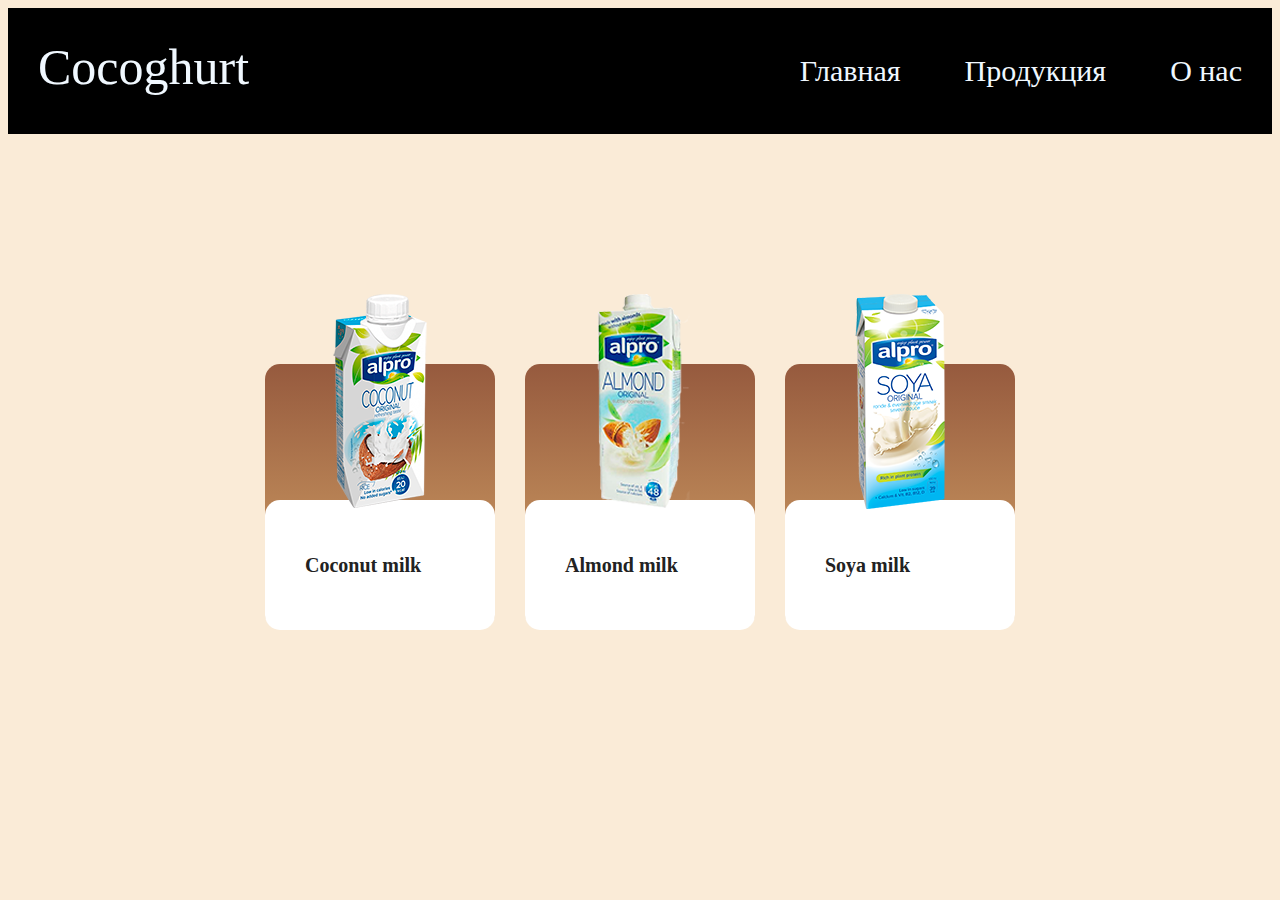
==== index.html @ db913103 "init" ====
<!DOCTYPE html>
<html lang="ru">
<head>
  <meta charset="UTF-8">
  <meta http-equiv="X-UA-Compatible" content="IE=edge">
  <meta name="viewport" content="width=device-width, initial-scale=1.0">
  <link rel="stylesheet" href="style.css">
  <title>Cocoghurt</title>
</head>
<body>
  <header>
    <div class="container">
      <a href="#" class="logo">Cocoghurt</a>
      <ul>
        <li><a href="#">Главная</a></li>
        <li><a href="#">Продукция</a></li>
        <li><a href="#">О нас</a></li>
      </ul>
    </div>
  </header>
  <section class="card-section">
    <div class="cards">
      <div class="card">
        <div class="card__top">
          <img src="img\pngegg2.png" alt="alpro-coconut" />
        </div>
        <div class="card__bottom">
          <div class="bottom-name">
            <p>Coconut milk</p>
          </div>
        </div>
      </div>
      <div class="card">
        <div class="card__top">
          <img src="img\almond2.png" alt="alpro-almond" />
        </div>
        <div class="card__bottom">
          <div class="bottom-name">
            <p>Almond milk</p>
          </div>
        </div>
      </div>
      <div class="card">
        <div class="card__top">
          <img src="img\soya2.png" alt="alpro-soya" />
        </div>
        <div class="card__bottom">
          <div class="bottom-name">
            <p>Soya milk</p>
          </div>
        </div>
      </div>
    </div>
  </section>
</body>
</html>
---- style.css ----
* {
  box-sizing: border-box;
}
h1,h2,h3,h4,h5,h6,p,div,a,main {
  margin: 0;
  padding: 0;
}
html {
  background-color: antiquewhite;
}
a {
  text-decoration: none;
  color: aliceblue;
}
ul {
  list-style-type: none;
  display:inline-block;
}
header {
  background-color: black;
}
.logo {
  color: aliceblue;
  font-size: 50px;
  margin: 10px;
  padding: 20px;
}
li {
  display: inline-block;
  margin: 10px;
  padding: 20px;
  font-size: 30px;
}
a:hover {
  color: aquamarine;
  transition: all .5s ease-in-out;
}
.container {
  display: flex;
  justify-content: space-between;
}
.card-section {
  max-width: 1440px;
  padding-top: 150px;
  margin: 0 auto;
  display: flex;
  justify-content: center;
  align-items:center;
}
.cards > .card {
  width: 230px;
  height: 265px;
  background-image:linear-gradient(180deg, #965A3E 0%, #D6A669 100%);
  border-radius: 15px;
  position: relative;
  margin-top: 80px;
  transition: all 200ms ease-in-out;
}
.cards {
  gap: 30px;
  display: flex;
  flex-wrap: wrap;
  justify-content: center;
}
.bottom-name {
  padding: 0 40px;
}
.bottom-name > p {
  font-weight: 800;
  font-size: 20px;
  color: rgb(34, 34, 34);
}
.card > .card__bottom {
  width: 100%;
  height: 130px;
  background-color: white;
  border-radius: 15px;
  position: absolute;
  bottom: -1px;
}

.card__top > img {
  width: 200px;
  height: 215px;
  position: absolute;
  left: 0;
  right: 0;
  margin-left: auto;
  margin-right: auto;
  bottom: 120px;
  z-index: 2;
}
.card__bottom {
  display: flex;
  flex-direction: column;
  justify-content: space-evenly;
}
.card:hover {
  bottom: 2px;
}
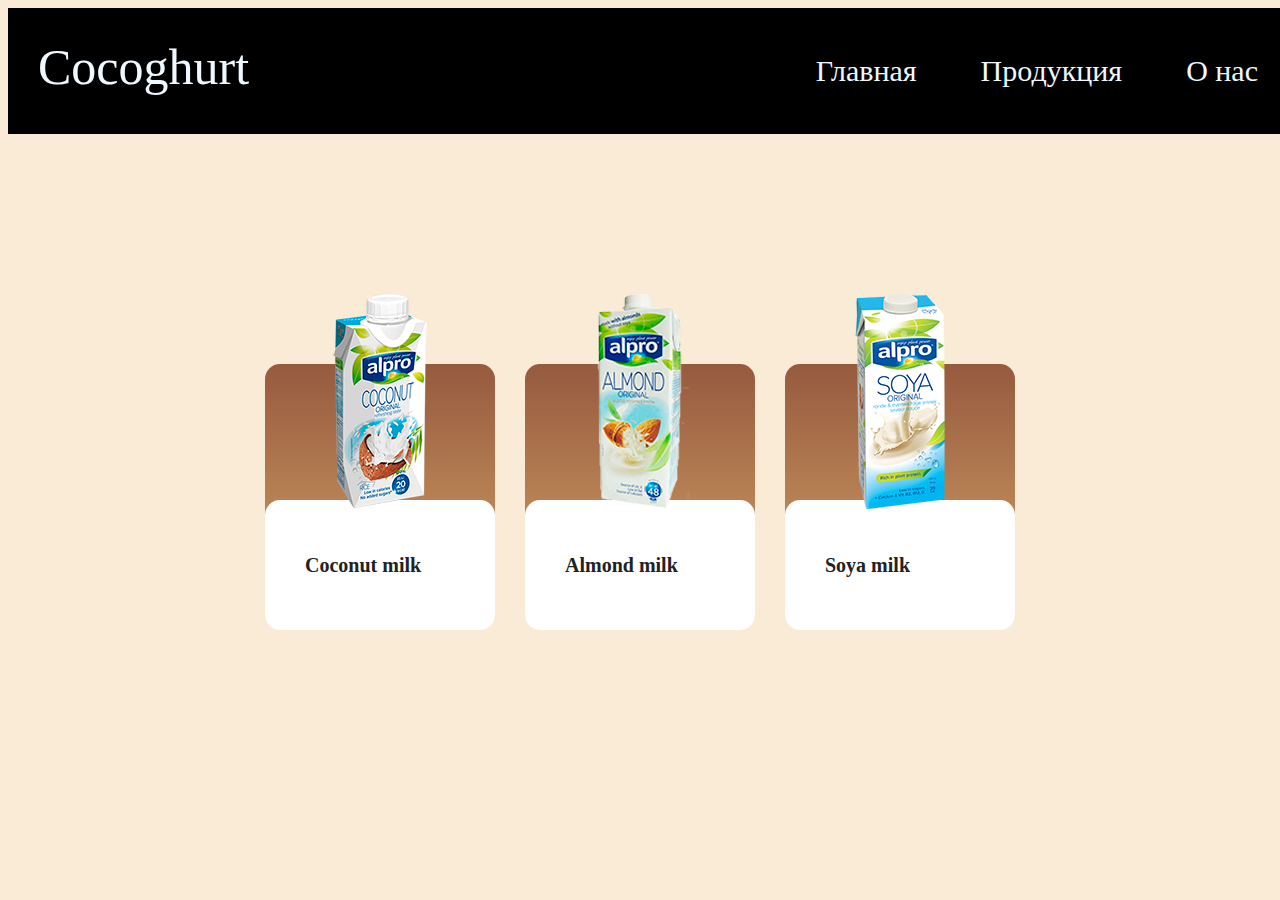
==== commit f634efa6: "Add files via upload" ====
--- a/index.html
+++ b/index.html
@@ -4,13 +4,15 @@
   <meta charset="UTF-8">
   <meta http-equiv="X-UA-Compatible" content="IE=edge">
   <meta name="viewport" content="width=device-width, initial-scale=1.0">
+  <meta name="keywords" content="Cocoghurt, Alternative milk, coconut milk, almond milk, soya milk">
+  <meta name="description" content="Сайт лучшего производителя альтернативного молока в мире">
   <link rel="stylesheet" href="style.css">
   <title>Cocoghurt</title>
 </head>
 <body>
   <header>
     <div class="container">
-      <a href="#" class="logo">Cocoghurt</a>
+      <a href="index.html" class="logo">Cocoghurt</a>
       <ul>
         <li><a href="#">Главная</a></li>
         <li><a href="#">Продукция</a></li>
--- a/style.css
+++ b/style.css
@@ -18,6 +18,7 @@
 }
 header {
   background-color: black;
+  width: 100vw;
 }
 .logo {
   color: aliceblue;
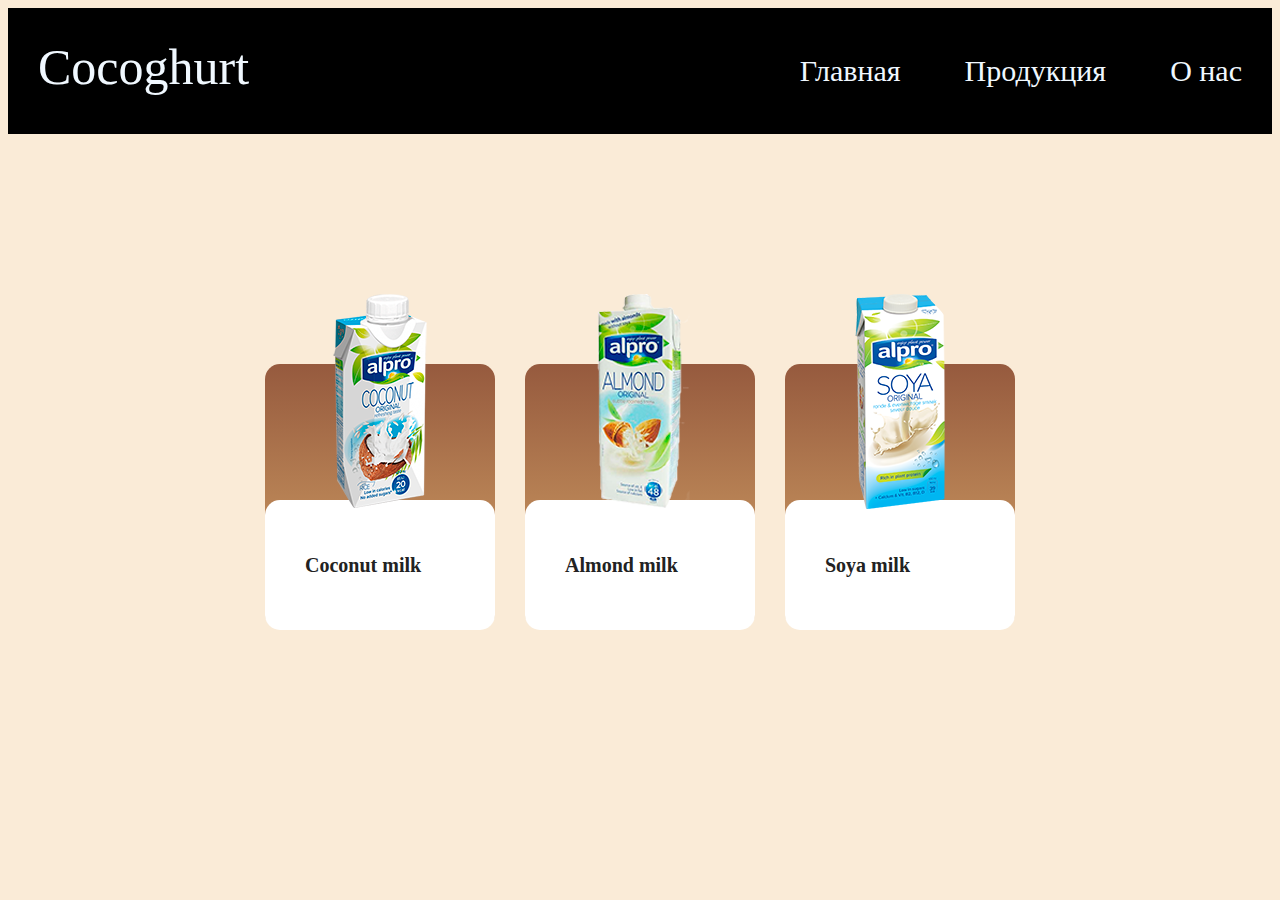
==== commit 7c8e24b4: "production" ====
--- a/index.html
+++ b/index.html
@@ -14,8 +14,8 @@
     <div class="container">
       <a href="index.html" class="logo">Cocoghurt</a>
       <ul>
-        <li><a href="#">Главная</a></li>
-        <li><a href="#">Продукция</a></li>
+        <li><a href="index.html">Главная</a></li>
+        <li><a href="production.html">Продукция</a></li>
         <li><a href="#">О нас</a></li>
       </ul>
     </div>
--- a/style.css
+++ b/style.css
@@ -18,7 +18,6 @@
 }
 header {
   background-color: black;
-  width: 100vw;
 }
 .logo {
   color: aliceblue;
@@ -98,4 +97,10 @@
 }
 .card:hover {
   bottom: 2px;
+}
+
+@media (max-width:520px) {
+  .container {
+    display: block;
+  }
 }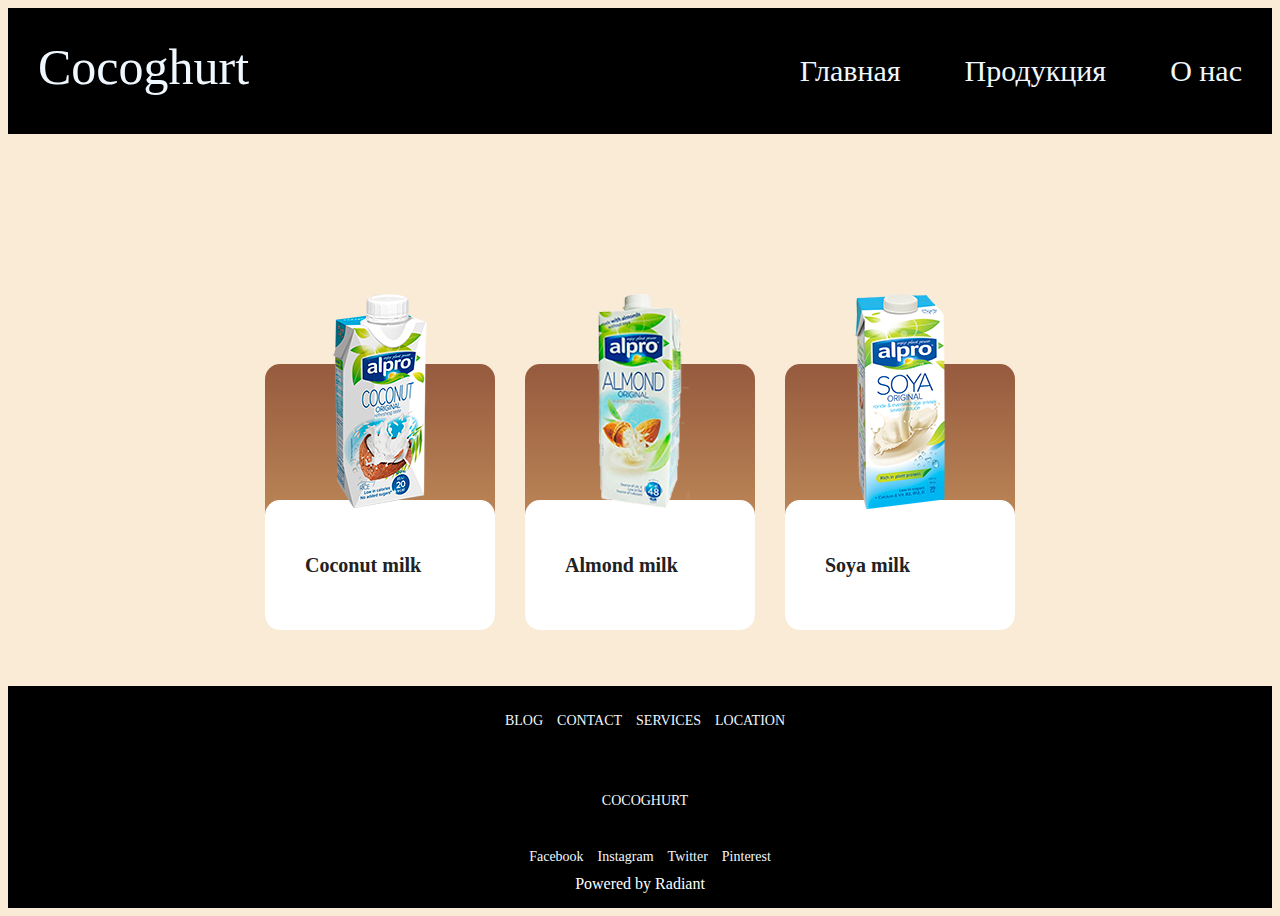
==== commit 05baad8e: "with footer" ====
--- a/index.html
+++ b/index.html
@@ -10,49 +10,69 @@
   <title>Cocoghurt</title>
 </head>
 <body>
-  <header>
-    <div class="container">
-      <a href="index.html" class="logo">Cocoghurt</a>
-      <ul>
-        <li><a href="index.html">Главная</a></li>
-        <li><a href="production.html">Продукция</a></li>
-        <li><a href="#">О нас</a></li>
-      </ul>
-    </div>
-  </header>
-  <section class="card-section">
-    <div class="cards">
-      <div class="card">
-        <div class="card__top">
-          <img src="img\pngegg2.png" alt="alpro-coconut" />
+  <div class="page">
+    <header>
+      <div class="container">
+        <a href="index.html" class="logo">Cocoghurt</a>
+        <ul>
+          <li><a href="index.html">Главная</a></li>
+          <li><a href="production.html">Продукция</a></li>
+          <li><a href="#">О нас</a></li>
+        </ul>
+      </div>
+    </header>
+    <section class="card-section">
+      <div class="cards">
+        <div class="card">
+          <div class="card__top">
+            <img src="img\pngegg2.png" alt="alpro-coconut" />
+          </div>
+          <div class="card__bottom">
+            <div class="bottom-name">
+              <p>Coconut milk</p>
+            </div>
+          </div>
         </div>
-        <div class="card__bottom">
-          <div class="bottom-name">
-            <p>Coconut milk</p>
+        <div class="card">
+          <div class="card__top">
+            <img src="img\almond2.png" alt="alpro-almond" />
+          </div>
+          <div class="card__bottom">
+            <div class="bottom-name">
+              <p>Almond milk</p>
+            </div>
+          </div>
+        </div>
+        <div class="card">
+          <div class="card__top">
+            <img src="img\soya2.png" alt="alpro-soya" />
+          </div>
+          <div class="card__bottom">
+            <div class="bottom-name">
+              <p>Soya milk</p>
+            </div>
           </div>
         </div>
       </div>
-      <div class="card">
-        <div class="card__top">
-          <img src="img\almond2.png" alt="alpro-almond" />
-        </div>
-        <div class="card__bottom">
-          <div class="bottom-name">
-            <p>Almond milk</p>
-          </div>
-        </div>
+    </section>
+    <footer>
+      <nav>
+        <a href="#">BLOG</a>
+        <a href="#">CONTACT</a>
+        <a href="#">SERVICES</a>
+        <a href="#">LOCATION</a>
+      </nav>
+      <div class="logo">
+        <a href="index.html">COCOGHURT</a>
       </div>
-      <div class="card">
-        <div class="card__top">
-          <img src="img\soya2.png" alt="alpro-soya" />
-        </div>
-        <div class="card__bottom">
-          <div class="bottom-name">
-            <p>Soya milk</p>
-          </div>
-        </div>
+      <div class="social">
+        <a href="#">Facebook</a>
+        <a href="#">Instagram</a>
+        <a href="#">Twitter</a>
+        <a href="#">Pinterest</a>
       </div>
-    </div>
-  </section>
+      <p> Powered by Radiant</p>
+    </footer>
+  </div>
 </body>
 </html>--- a/style.css
+++ b/style.css
@@ -103,4 +103,33 @@
   .container {
     display: block;
   }
+}
+
+footer {
+  width: 100%;
+  height: auto;
+  background-color: black;
+  text-align: center;
+  padding-top: 25px;
+  padding-bottom: 15px;
+  margin-top: auto;
+}
+
+footer a {
+  font-size: 14px;
+  margin-left: 10px;
+}
+
+.social {
+  margin-left: 10px;
+  margin-bottom: 10px;
+}
+footer p {
+  color: white;
+}
+.page {
+  overflow: hidden;
+  display: flex;
+  flex-direction: column;
+  min-height: 100vh;
 }